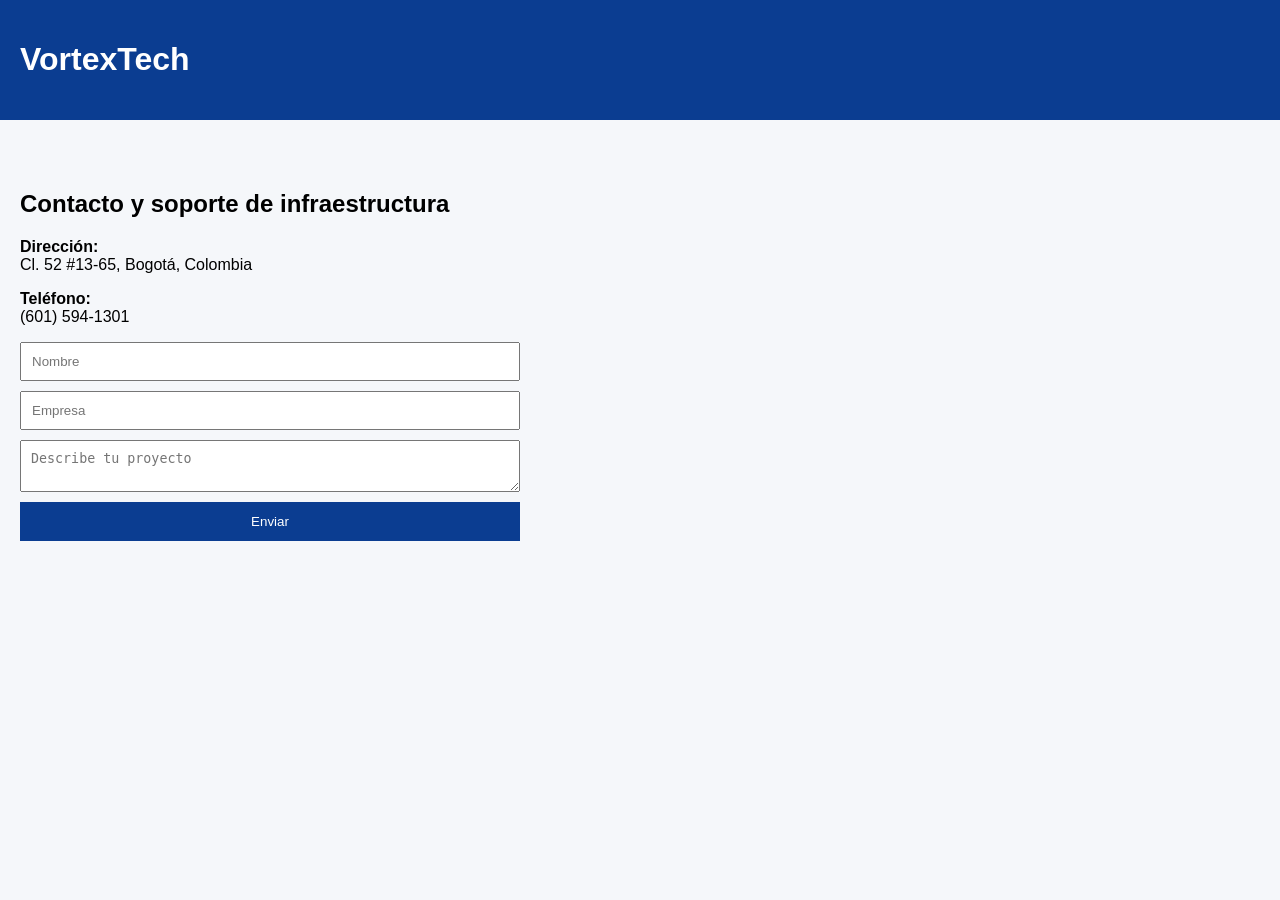
==== contacto.html @ f44711fe "Create contacto.html" ====
<!DOCTYPE html>
<html lang="es">
<head>
<meta charset="UTF-8">
<title>Contacto | VortexTech</title>
<link rel="stylesheet" href="style.css">
</head>
<body>

<header>
    <h1>VortexTech</h1>
</header>

<section class="contact-page">

<h2>Contacto y soporte de infraestructura</h2>

<p><strong>Dirección:</strong><br>
Cl. 52 #13-65, Bogotá, Colombia</p>

<p><strong>Teléfono:</strong><br>
(601) 594-1301</p>

<form>
<input type="text" placeholder="Nombre">
<input type="text" placeholder="Empresa">
<textarea placeholder="Describe tu proyecto"></textarea>
<button>Enviar</button>
</form>

</section>

</body>
</html>
---- style.css ----
body{
font-family:Arial,sans-serif;
margin:0;
padding:0;
background:#f5f7fa;
}

header{
background:#0b3d91;
color:white;
padding:20px;
display:flex;
justify-content:space-between;
align-items:center;
}

nav a{
color:white;
margin-left:15px;
text-decoration:none;
}

.hero{
background:#0b3d91;
color:white;
padding:100px 20px;
text-align:center;
}

section{
padding:50px 20px;
}

.card{
background:white;
padding:20px;
margin:15px 0;
border-radius:10px;
box-shadow:0 2px 10px rgba(0,0,0,.1);
}

form{
display:flex;
flex-direction:column;
max-width:500px;
}

input,textarea{
margin-bottom:10px;
padding:10px;
}

button{
background:#0b3d91;
color:white;
border:none;
padding:12px;
cursor:pointer;
}

footer{
background:#111;
color:white;
text-align:center;
padding:20px;
}
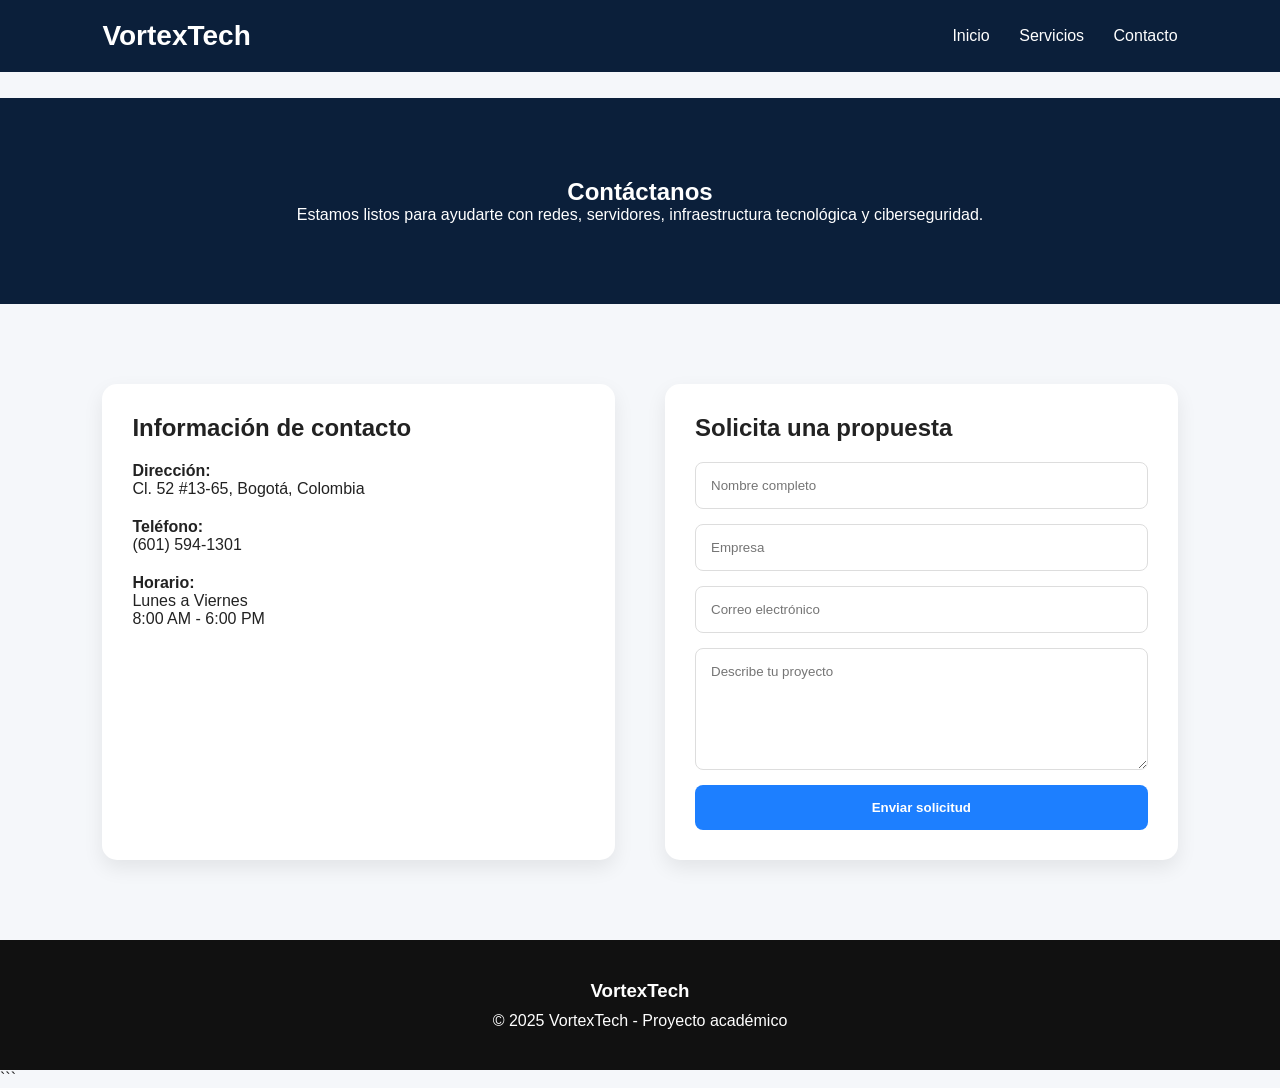
==== commit 4be7294c: "Add files via upload" ====
--- a/contacto.html
+++ b/contacto.html
@@ -1,34 +1,95 @@
-<!DOCTYPE html>
-<html lang="es">
-<head>
-<meta charset="UTF-8">
-<title>Contacto | VortexTech</title>
-<link rel="stylesheet" href="style.css">
-</head>
-<body>
-
-<header>
-    <h1>VortexTech</h1>
-</header>
-
-<section class="contact-page">
-
-<h2>Contacto y soporte de infraestructura</h2>
-
-<p><strong>Dirección:</strong><br>
-Cl. 52 #13-65, Bogotá, Colombia</p>
-
-<p><strong>Teléfono:</strong><br>
-(601) 594-1301</p>
-
-<form>
-<input type="text" placeholder="Nombre">
-<input type="text" placeholder="Empresa">
-<textarea placeholder="Describe tu proyecto"></textarea>
-<button>Enviar</button>
-</form>
-
-</section>
-
-</body>
-</html>
+```html
+<!DOCTYPE html>
+<html lang="es">
+<head>
+<meta charset="UTF-8">
+<meta name="viewport" content="width=device-width, initial-scale=1.0">
+
+<title>Contacto | VortexTech</title>
+
+<link rel="stylesheet" href="style.css">
+</head>
+<body>
+
+<header>
+    <div class="logo">VortexTech</div>
+
+    <nav>
+        <a href="index.html">Inicio</a>
+        <a href="index.html#servicios">Servicios</a>
+        <a href="contacto.html">Contacto</a>
+    </nav>
+</header>
+
+<section class="contact-hero">
+
+    <h1>Contáctanos</h1>
+
+    <p>
+        Estamos listos para ayudarte con redes, servidores,
+        infraestructura tecnológica y ciberseguridad.
+    </p>
+
+</section>
+
+<section class="contact-container">
+
+    <div class="contact-info">
+
+        <h2>Información de contacto</h2>
+
+        <p>
+            <strong>Dirección:</strong><br>
+            Cl. 52 #13-65, Bogotá, Colombia
+        </p>
+
+        <p>
+            <strong>Teléfono:</strong><br>
+            (601) 594-1301
+        </p>
+
+        <p>
+            <strong>Horario:</strong><br>
+            Lunes a Viernes<br>
+            8:00 AM - 6:00 PM
+        </p>
+
+    </div>
+
+    <div class="contact-form">
+
+        <h2>Solicita una propuesta</h2>
+
+        <form>
+
+            <input type="text" placeholder="Nombre completo">
+
+            <input type="text" placeholder="Empresa">
+
+            <input type="email" placeholder="Correo electrónico">
+
+            <textarea rows="6" placeholder="Describe tu proyecto"></textarea>
+
+            <button type="button">
+                Enviar solicitud
+            </button>
+
+        </form>
+
+    </div>
+
+</section>
+
+<footer>
+
+    <h3>VortexTech</h3>
+
+    <p>
+        © 2025 VortexTech - Proyecto académico
+    </p>
+
+</footer>
+
+</body>
+</html>
+```
--- a/style.css
+++ b/style.css
@@ -1,66 +1,237 @@
-body{
-font-family:Arial,sans-serif;
-margin:0;
-padding:0;
-background:#f5f7fa;
-}
-
-header{
-background:#0b3d91;
-color:white;
-padding:20px;
-display:flex;
-justify-content:space-between;
-align-items:center;
-}
-
-nav a{
-color:white;
-margin-left:15px;
-text-decoration:none;
-}
-
-.hero{
-background:#0b3d91;
-color:white;
-padding:100px 20px;
-text-align:center;
-}
-
-section{
-padding:50px 20px;
-}
-
-.card{
-background:white;
-padding:20px;
-margin:15px 0;
-border-radius:10px;
-box-shadow:0 2px 10px rgba(0,0,0,.1);
-}
-
-form{
-display:flex;
-flex-direction:column;
-max-width:500px;
-}
-
-input,textarea{
-margin-bottom:10px;
-padding:10px;
-}
-
-button{
-background:#0b3d91;
-color:white;
-border:none;
-padding:12px;
-cursor:pointer;
-}
-
-footer{
-background:#111;
-color:white;
-text-align:center;
-padding:20px;
-}
+*{
+    margin:0;
+    padding:0;
+    box-sizing:border-box;
+    font-family:Segoe UI, sans-serif;
+}
+
+html{
+    scroll-behavior:smooth;
+}
+
+body{
+    background:#f5f7fa;
+    color:#222;
+}
+
+header{
+    position:fixed;
+    top:0;
+    width:100%;
+    background:#0b1f3a;
+    padding:20px 8%;
+    display:flex;
+    justify-content:space-between;
+    align-items:center;
+    z-index:1000;
+}
+
+.logo{
+    color:white;
+    font-size:28px;
+    font-weight:700;
+}
+
+nav a{
+    color:white;
+    text-decoration:none;
+    margin-left:25px;
+    font-weight:500;
+}
+
+nav a:hover{
+    opacity:.8;
+}
+
+.hero{
+    min-height:100vh;
+    background:
+    linear-gradient(rgba(0,0,0,.55), rgba(0,0,0,.55)),
+    url('https://images.unsplash.com/photo-1516321318423-f06f85e504b3?w=1600');
+    background-size:cover;
+    background-position:center;
+    display:flex;
+    justify-content:center;
+    align-items:center;
+    text-align:center;
+    padding:40px;
+}
+
+.hero-content{
+    max-width:800px;
+    color:white;
+}
+
+.hero h1{
+    font-size:60px;
+    margin-bottom:20px;
+}
+
+.hero p{
+    font-size:20px;
+    margin-bottom:30px;
+}
+
+.btn{
+    display:inline-block;
+    background:#1d7fff;
+    color:white;
+    text-decoration:none;
+    padding:15px 30px;
+    border-radius:8px;
+    font-weight:bold;
+}
+
+.services{
+    padding:100px 8%;
+}
+
+.services h2{
+    text-align:center;
+    margin-bottom:50px;
+    font-size:40px;
+}
+
+.cards{
+    display:grid;
+    grid-template-columns:repeat(auto-fit,minmax(280px,1fr));
+    gap:30px;
+}
+
+.card{
+    background:white;
+    border-radius:15px;
+    overflow:hidden;
+    box-shadow:0 8px 20px rgba(0,0,0,.08);
+}
+
+.card img{
+    width:100%;
+    height:220px;
+    object-fit:cover;
+}
+
+.card h3{
+    padding:20px;
+}
+
+.card p{
+    padding:0 20px 25px;
+}
+
+.about{
+    background:#0b1f3a;
+    color:white;
+    padding:100px 8%;
+    text-align:center;
+}
+
+.about h2{
+    font-size:42px;
+    margin-bottom:20px;
+}
+
+.about p{
+    max-width:900px;
+    margin:auto;
+    line-height:1.8;
+}
+
+.testimonial{
+    padding:100px 8%;
+    text-align:center;
+}
+
+.testimonial h2{
+    margin-bottom:30px;
+}
+
+blockquote{
+    max-width:800px;
+    margin:auto;
+    font-size:22px;
+    font-style:italic;
+}
+
+.contact-hero{
+    margin-top:80px;
+    background:#0b1f3a;
+    color:white;
+    text-align:center;
+    padding:80px 20px;
+}
+
+.contact-container{
+    padding:80px 8%;
+    display:grid;
+    grid-template-columns:1fr 1fr;
+    gap:50px;
+}
+
+.contact-info,
+.contact-form{
+    background:white;
+    padding:30px;
+    border-radius:15px;
+    box-shadow:0 8px 20px rgba(0,0,0,.08);
+}
+
+.contact-info h2,
+.contact-form h2{
+    margin-bottom:20px;
+}
+
+.contact-info p{
+    margin-bottom:20px;
+}
+
+input,
+textarea{
+    width:100%;
+    padding:15px;
+    margin-bottom:15px;
+    border:1px solid #ddd;
+    border-radius:8px;
+}
+
+button{
+    width:100%;
+    padding:15px;
+    border:none;
+    background:#1d7fff;
+    color:white;
+    border-radius:8px;
+    cursor:pointer;
+    font-weight:bold;
+}
+
+footer{
+    background:#111;
+    color:white;
+    text-align:center;
+    padding:40px 20px;
+}
+
+footer h3{
+    margin-bottom:10px;
+}
+
+@media(max-width:768px){
+
+.hero h1{
+    font-size:38px;
+}
+
+.contact-container{
+    grid-template-columns:1fr;
+}
+
+header{
+    flex-direction:column;
+    gap:15px;
+}
+
+nav a{
+    margin:0 10px;
+}
+}
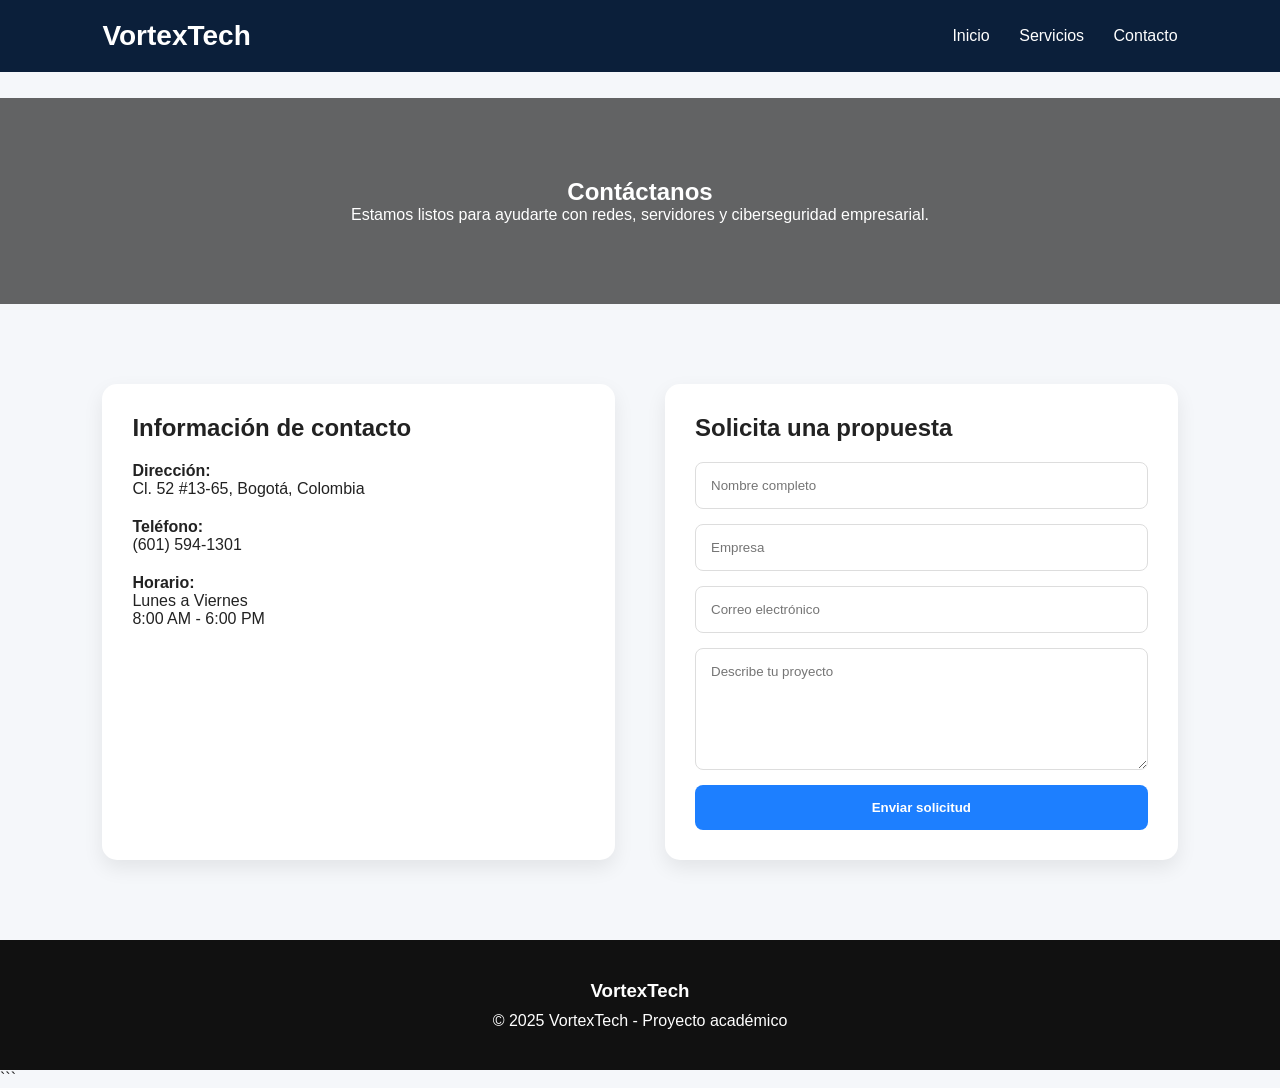
==== commit 4be0c026: "Add files via upload" ====
--- a/contacto.html
+++ b/contacto.html
@@ -21,13 +21,13 @@
     </nav>
 </header>
 
-<section class="contact-hero">
+<section class="contact-hero image-contact">
 
     <h1>Contáctanos</h1>
 
     <p>
-        Estamos listos para ayudarte con redes, servidores,
-        infraestructura tecnológica y ciberseguridad.
+        Estamos listos para ayudarte con redes,
+        servidores y ciberseguridad empresarial.
     </p>
 
 </section>
--- a/style.css
+++ b/style.css
@@ -234,4 +234,11 @@
 nav a{
     margin:0 10px;
 }
+}
+.image-contact{
+    background:
+    linear-gradient(rgba(0,0,0,.6), rgba(0,0,0,.6)),
+    url('https://images.unsplash.com/photo-1451187580459-43490279c0fa?w=1600');
+    background-size:cover;
+    background-position:center;
 }
